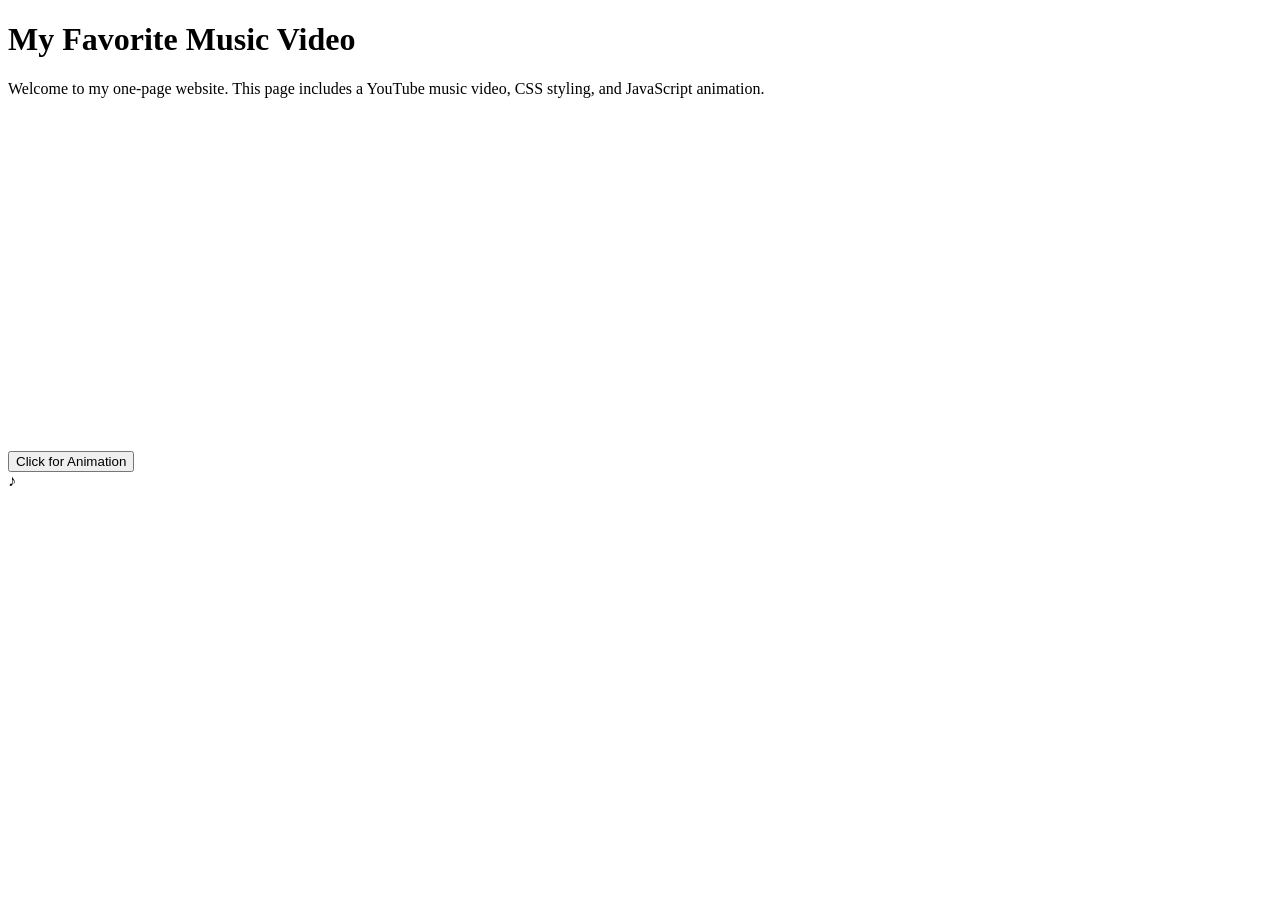
==== One-Page Website/index.html @ 0a495fe6 "index.html" ====
<!DOCTYPE html>
<html lang="en">
<head>
    <meta charset="UTF-8">
    <title>One Page Website</title>
    <link rel="stylesheet" href="style.css">
</head>
<body>

    <div class="container">
        <h1>My Favorite Music Video</h1>

        <p>
            Welcome to my one-page website. This page includes a YouTube music video,
            CSS styling, and JavaScript animation.
        </p>

        <iframe 
            width="560" 
            height="315" 
            src="https://www.youtube.com/embed/dQw4w9WgXcQ"
            title="YouTube video player"
            frameborder="0"
            allowfullscreen>
        </iframe>

        <br><br>

        <button onclick="startAnimation()">Click for Animation</button>

        <div id="musicNote">♪</div>
    </div>

    <script>
        function startAnimation() {
            var note = document.getElementById("musicNote");
            note.classList.remove("move");
            void note.offsetWidth;
            note.classList.add("move");
        }
    </script>

</body>
</html>
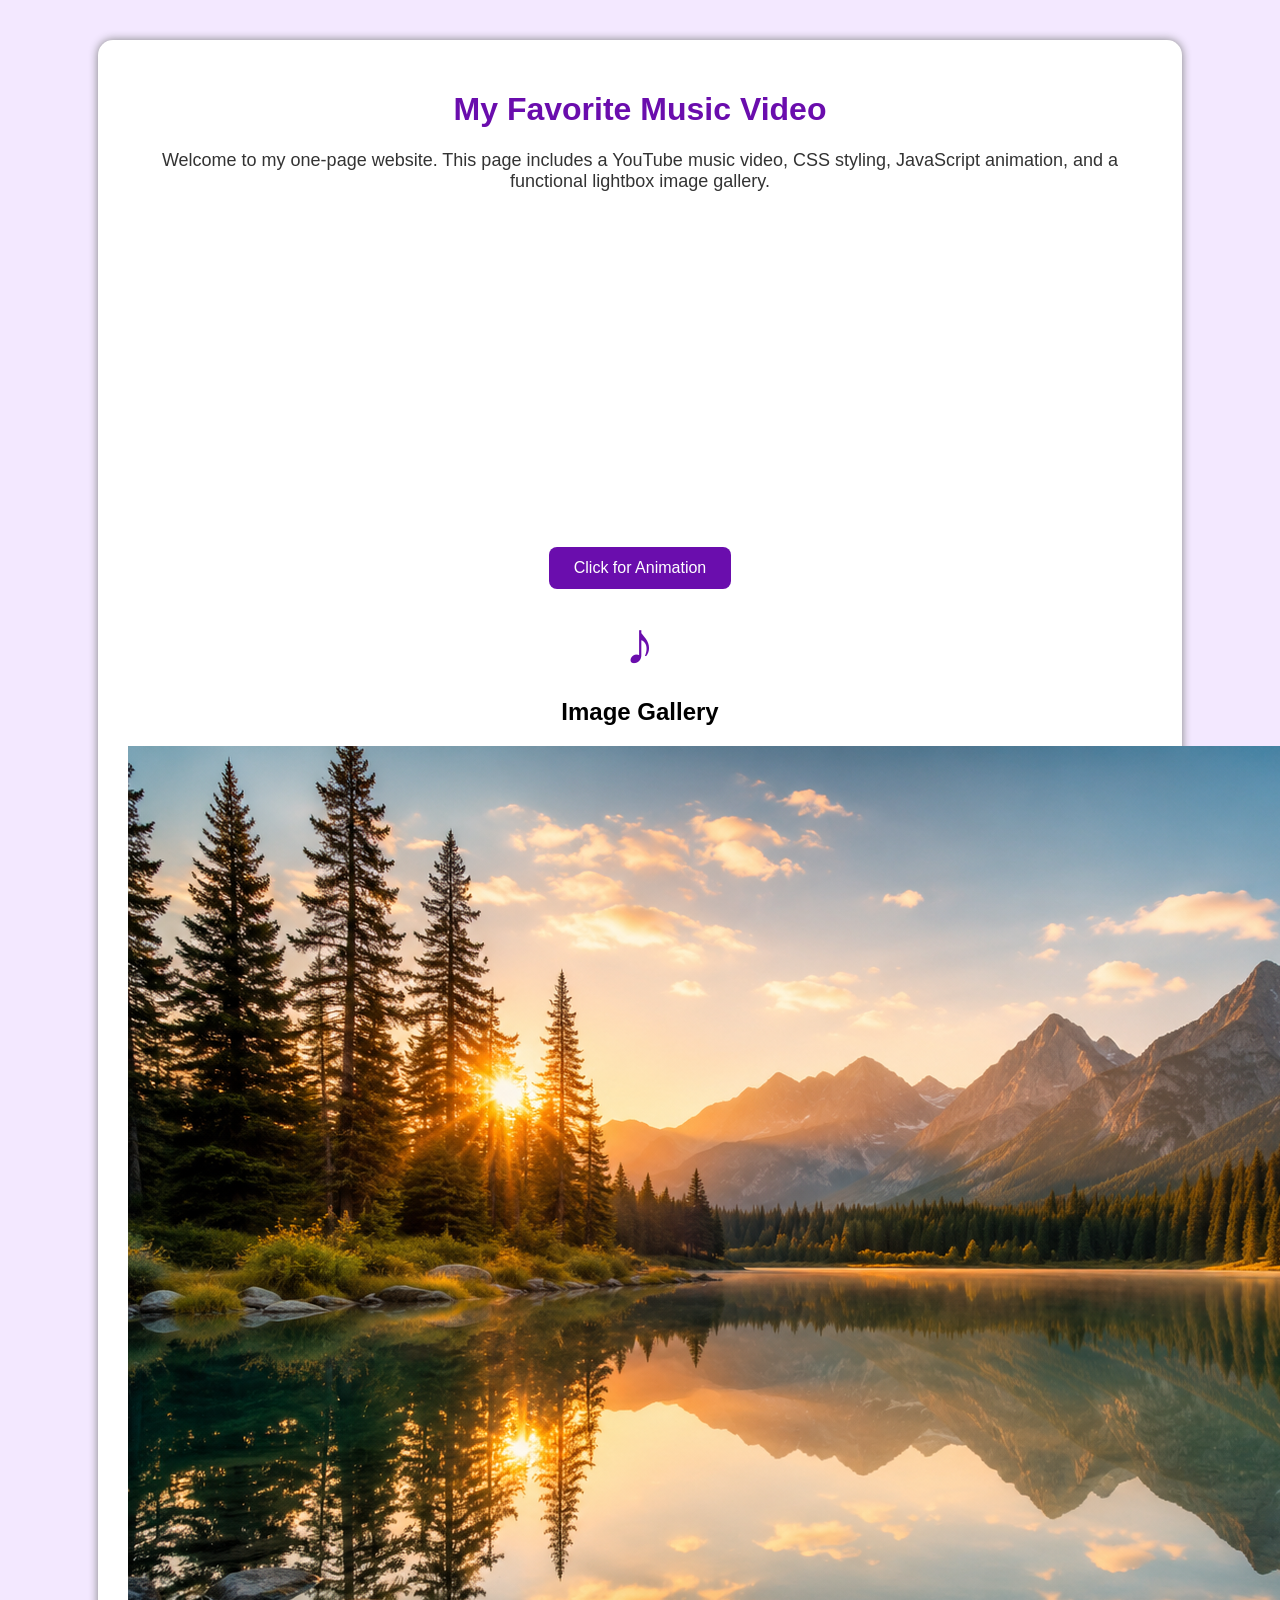
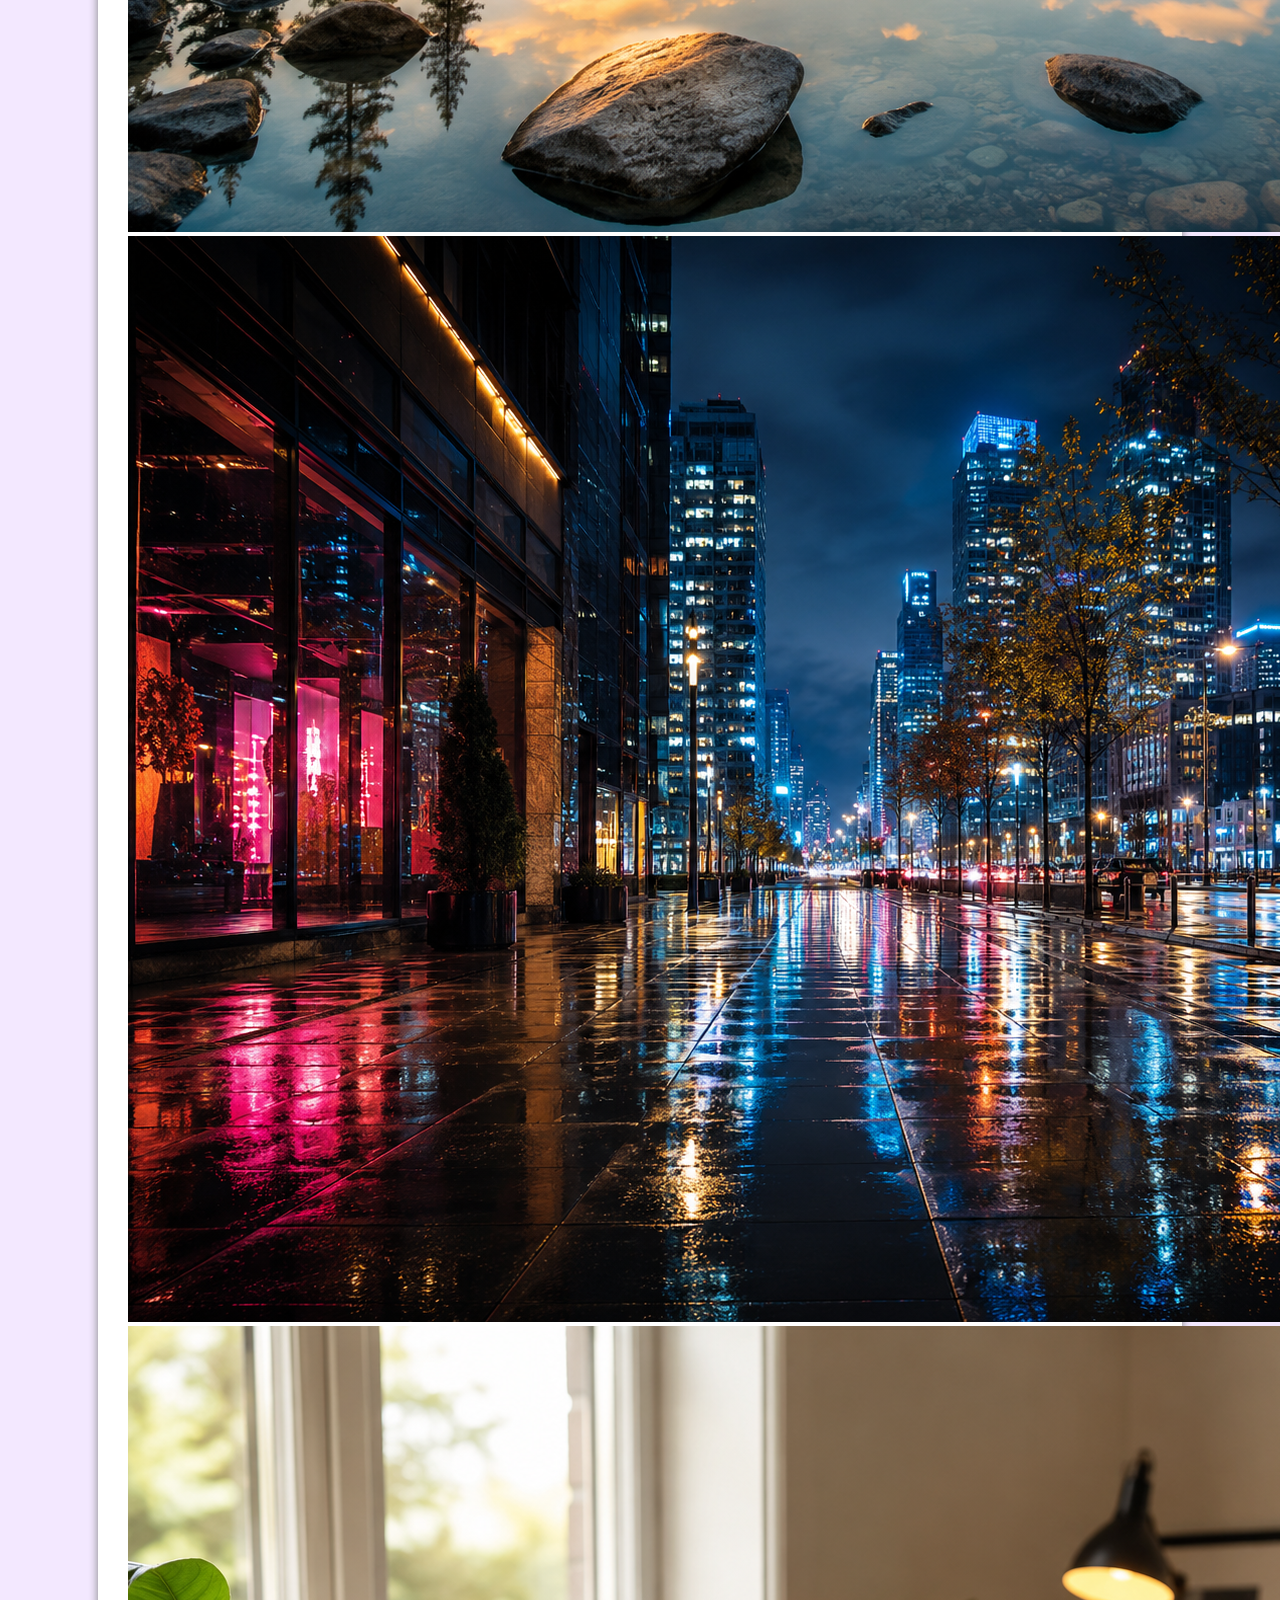
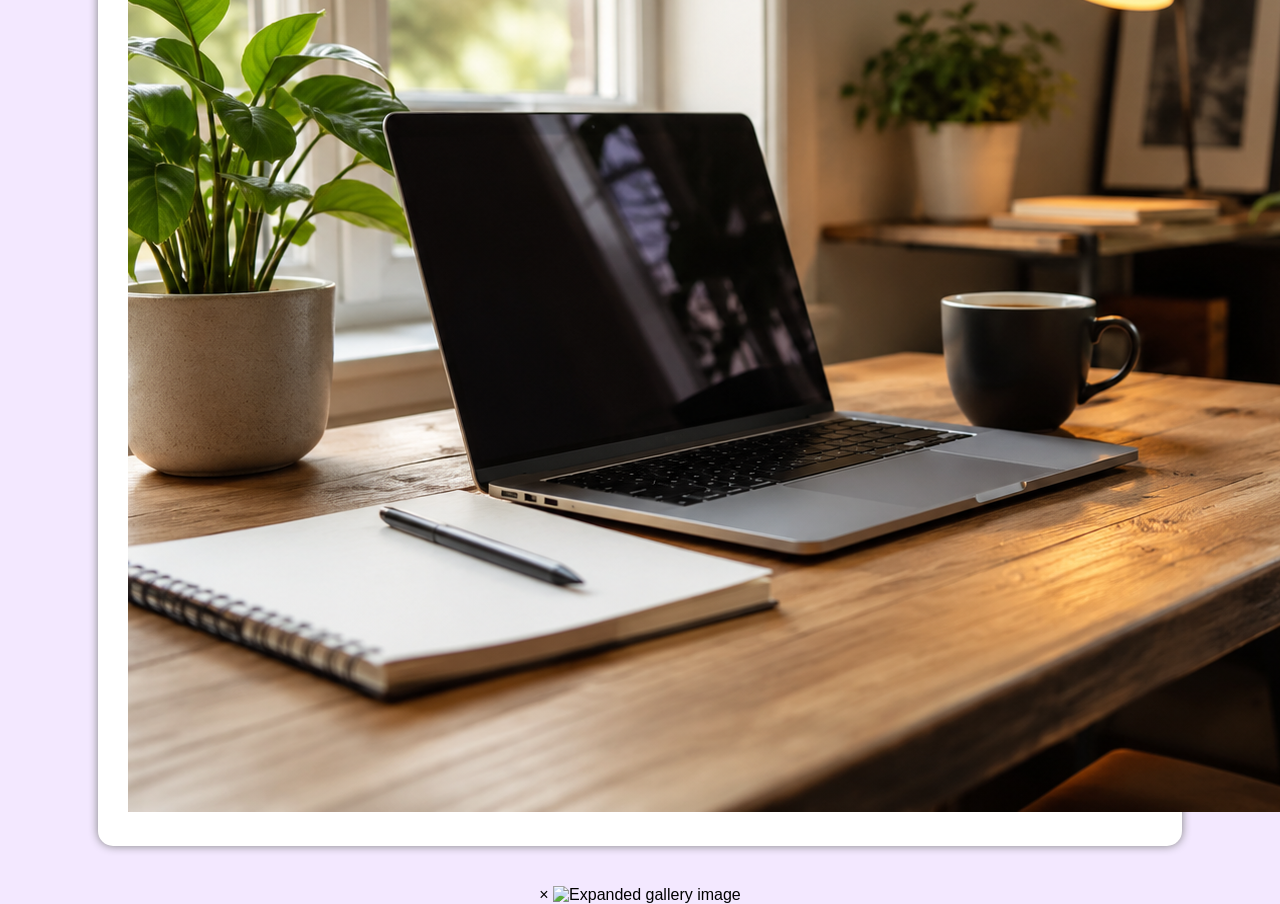
==== commit a43d002c: "index.html" ====
--- a/One-Page Website/index.html
+++ b/One-Page Website/index.html
@@ -12,7 +12,7 @@
 
         <p>
             Welcome to my one-page website. This page includes a YouTube music video,
-            CSS styling, and JavaScript animation.
+            CSS styling, JavaScript animation, and a functional lightbox image gallery.
         </p>
 
         <iframe 
@@ -29,16 +29,22 @@
         <button onclick="startAnimation()">Click for Animation</button>
 
         <div id="musicNote">♪</div>
+
+        <h2>Image Gallery</h2>
+
+        <div class="gallery">
+                <img src="images/Image1.png" alt="Mountain Lake" onclick="openLightbox(this)">
+                <img src="images/Image2.png" alt="City Night" onclick="openLightbox(this)">
+                <img src="images/Image3.png" alt="Workspace" onclick="openLightbox(this)">    
+        </div>
     </div>
 
-    <script>
-        function startAnimation() {
-            var note = document.getElementById("musicNote");
-            note.classList.remove("move");
-            void note.offsetWidth;
-            note.classList.add("move");
-        }
-    </script>
+    <div id="lightbox" class="lightbox" onclick="closeLightbox()">
+        <span class="close">&times;</span>
+        <img id="lightbox-img" src="" alt="Expanded gallery image">
+    </div>
+
+    <script src="script.js"></script>
 
 </body>
 </html>
--- a/One-Page Website/style.css
+++ b/One-Page Website/style.css
@@ -0,0 +1,71 @@
+body {
+    font-family: Arial, sans-serif;
+    background-color: #f3e8ff;
+    text-align: center;
+    margin: 0;
+    padding: 0;
+}
+
+.container {
+    background-color: white;
+    width: 80%;
+    margin: 40px auto;
+    padding: 30px;
+    border-radius: 15px;
+    box-shadow: 0 0 10px gray;
+}
+
+h1 {
+    color: #6a0dad;
+}
+
+p {
+    font-size: 18px;
+    color: #333333;
+}
+
+iframe {
+    max-width: 100%;
+    border-radius: 10px;
+}
+
+button {
+    background-color: #6a0dad;
+    color: white;
+    padding: 12px 25px;
+    border: none;
+    border-radius: 8px;
+    font-size: 16px;
+    cursor: pointer;
+}
+
+button:hover {
+    background-color: #4b0082;
+}
+
+#musicNote {
+    font-size: 60px;
+    color: #6a0dad;
+    margin-top: 20px;
+}
+
+.move {
+    animation: floatNote 2s linear;
+}
+
+@keyframes floatNote {
+    0% {
+        transform: translateY(0);
+        opacity: 1;
+    }
+
+    50% {
+        transform: translateY(-80px);
+        opacity: 0.7;
+    }
+
+    100% {
+        transform: translateY(0);
+        opacity: 1;
+    }
+}
